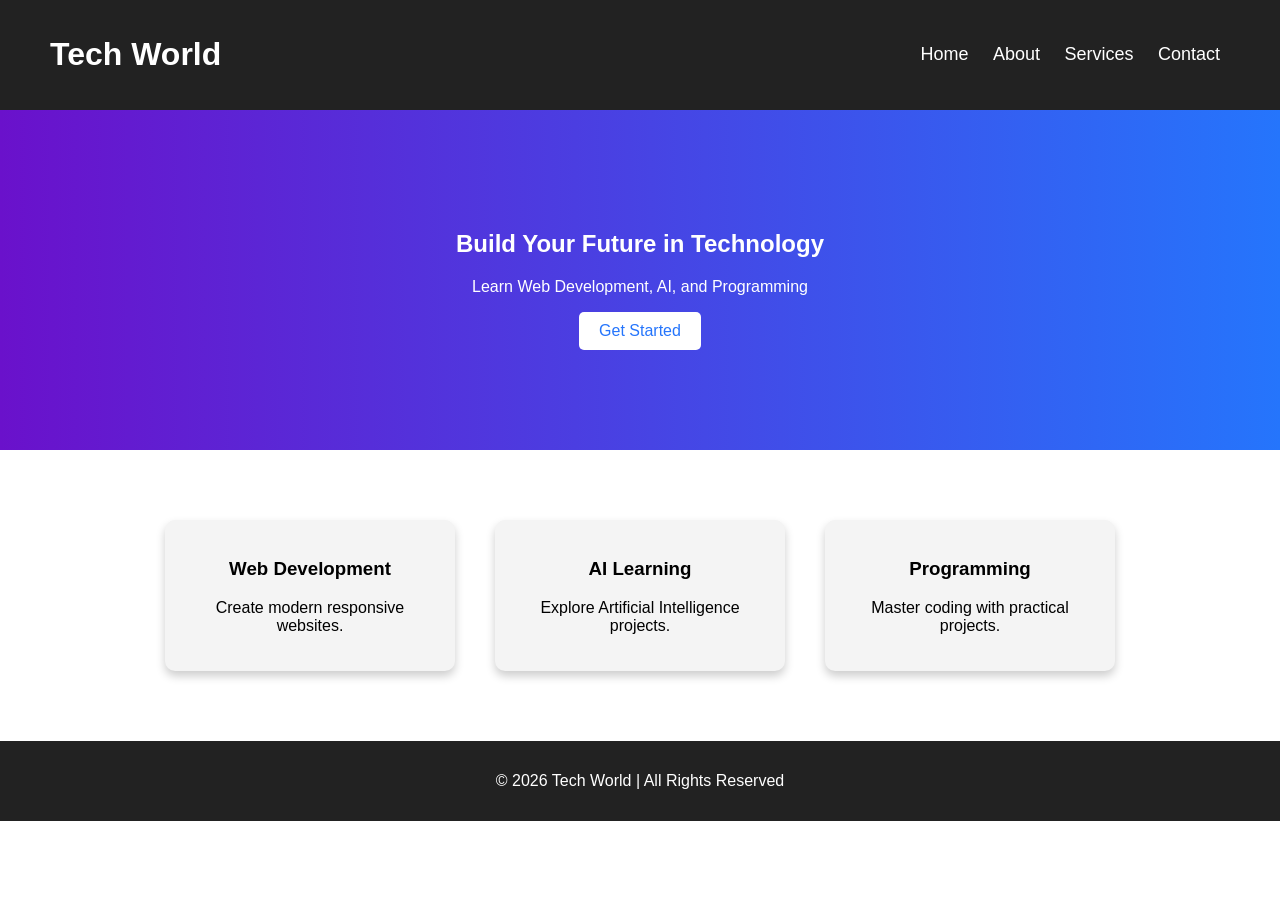
==== index.html @ edb5680f "Add files via upload Task 1 - Landing Page" ====
<!DOCTYPE html>
<html>
<head>
<meta charset="UTF-8">
<title>Tech Landing Page</title>
<link rel="stylesheet" href="style.css">
</head>

<body>

<header>
<h1>Tech World</h1>
<nav>
<a href="#">Home</a>
<a href="#">About</a>
<a href="#">Services</a>
<a href="#">Contact</a>
</nav>
</header>

<section class="hero">
<h2>Build Your Future in Technology</h2>
<p>Learn Web Development, AI, and Programming</p>
<button>Get Started</button>
</section>

<section class="features">

<div class="card">
<h3>Web Development</h3>
<p>Create modern responsive websites.</p>
</div>

<div class="card">
<h3>AI Learning</h3>
<p>Explore Artificial Intelligence projects.</p>
</div>

<div class="card">
<h3>Programming</h3>
<p>Master coding with practical projects.</p>
</div>

</section>

<footer>
<p>© 2026 Tech World | All Rights Reserved</p>
</footer>

</body>
</html>
---- style.css ----
body{
font-family: Arial;
margin:0;
}

header{
display:flex;
justify-content:space-between;
align-items:center;
background:#222;
color:white;
padding:15px 50px;
}

nav a{
color:white;
margin:10px;
text-decoration:none;
font-size:18px;
}

.hero{
text-align:center;
padding:100px;
background:linear-gradient(to right,#6a11cb,#2575fc);
color:white;
}

.hero button{
padding:10px 20px;
border:none;
background:white;
color:#2575fc;
font-size:16px;
cursor:pointer;
border-radius:5px;
}

.features{
display:flex;
justify-content:center;
padding:50px;
}

.card{
background:#f4f4f4;
padding:20px;
margin:20px;
width:250px;
text-align:center;
border-radius:10px;
box-shadow:0px 5px 10px rgba(0,0,0,0.2);
}

footer{
background:#222;
color:white;
text-align:center;
padding:15px;
}
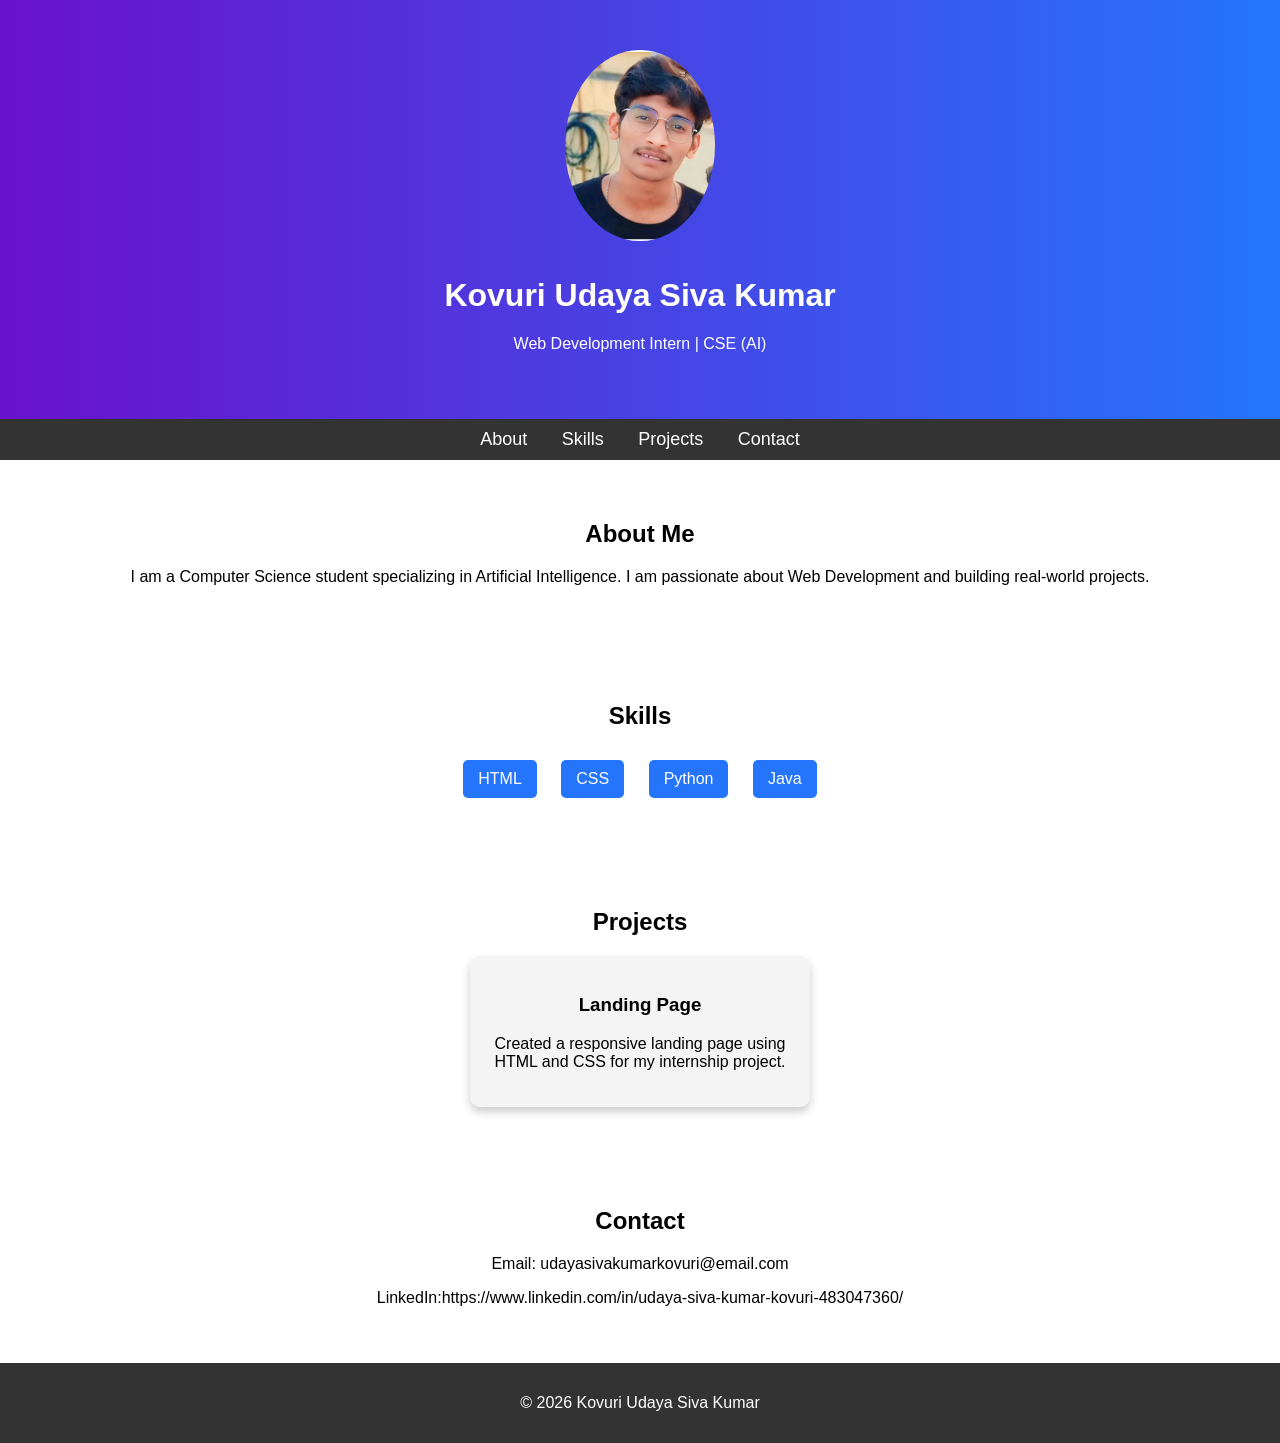
==== commit 90c7e750: "Add files via upload Task 2: Personal Portfolio Website  This project is created using HTML and CS" ====
--- a/index.html
+++ b/index.html
@@ -1,50 +1,61 @@
 <!DOCTYPE html>
 <html>
 <head>
-<meta charset="UTF-8">
-<title>Tech Landing Page</title>
+<title>My Portfolio</title>
 <link rel="stylesheet" href="style.css">
 </head>
 
 <body>
 
 <header>
-<h1>Tech World</h1>
-<nav>
-<a href="#">Home</a>
-<a href="#">About</a>
-<a href="#">Services</a>
-<a href="#">Contact</a>
-</nav>
+<div class="header-content">
+<img src="profile.jpg" alt="Profile Photo">
+<h1>Kovuri Udaya Siva Kumar</h1>
+<p>Web Development Intern | CSE (AI)</p>
+</div>
 </header>
 
-<section class="hero">
-<h2>Build Your Future in Technology</h2>
-<p>Learn Web Development, AI, and Programming</p>
-<button>Get Started</button>
+<nav>
+<a href="#about">About</a>
+<a href="#skills">Skills</a>
+<a href="#projects">Projects</a>
+<a href="#contact">Contact</a>
+</nav>
+
+<section id="about">
+<h2>About Me</h2>
+<p>
+I am a Computer Science student specializing in Artificial Intelligence.
+I am passionate about Web Development and building real-world projects.
+</p>
 </section>
 
-<section class="features">
+<section id="skills">
+<h2>Skills</h2>
+<div class="skills">
+<span>HTML</span>
+<span>CSS</span>
+<span>Python</span>
+<span>Java</span>
+</div>
+</section>
 
-<div class="card">
-<h3>Web Development</h3>
-<p>Create modern responsive websites.</p>
+<section id="projects">
+<h2>Projects</h2>
+<div class="project-card">
+<h3>Landing Page</h3>
+<p>Created a responsive landing page using HTML and CSS for my internship project.</p>
 </div>
+</section>
 
-<div class="card">
-<h3>AI Learning</h3>
-<p>Explore Artificial Intelligence projects.</p>
-</div>
-
-<div class="card">
-<h3>Programming</h3>
-<p>Master coding with practical projects.</p>
-</div>
-
+<section id="contact">
+<h2>Contact</h2>
+<p>Email: udayasivakumarkovuri@email.com</p>
+<p>LinkedIn:https://www.linkedin.com/in/udaya-siva-kumar-kovuri-483047360/</p>
 </section>
 
 <footer>
-<p>© 2026 Tech World | All Rights Reserved</p>
+<p>© 2026 Kovuri Udaya Siva Kumar</p>
 </footer>
 
 </body>
--- a/style.css
+++ b/style.css
@@ -4,56 +4,60 @@
 }
 
 header{
-display:flex;
-justify-content:space-between;
-align-items:center;
-background:#222;
+background:linear-gradient(to right,#6a11cb,#2575fc);
 color:white;
-padding:15px 50px;
+text-align:center;
+padding:50px;
+}
+
+header img{
+width:150px;
+border-radius:50%;
+margin-bottom:10px;
+}
+
+nav{
+background:#333;
+text-align:center;
+padding:10px;
 }
 
 nav a{
 color:white;
-margin:10px;
+margin:15px;
 text-decoration:none;
 font-size:18px;
 }
 
-.hero{
-text-align:center;
-padding:100px;
-background:linear-gradient(to right,#6a11cb,#2575fc);
-color:white;
+nav a:hover{
+color:#2575fc;
 }
 
-.hero button{
-padding:10px 20px;
-border:none;
-background:white;
-color:#2575fc;
-font-size:16px;
-cursor:pointer;
+section{
+padding:40px;
+text-align:center;
+}
+
+.skills span{
+background:#2575fc;
+color:white;
+padding:10px 15px;
+margin:10px;
+display:inline-block;
 border-radius:5px;
 }
 
-.features{
-display:flex;
-justify-content:center;
-padding:50px;
-}
-
-.card{
+.project-card{
 background:#f4f4f4;
 padding:20px;
-margin:20px;
-width:250px;
-text-align:center;
+margin:auto;
+width:300px;
 border-radius:10px;
 box-shadow:0px 5px 10px rgba(0,0,0,0.2);
 }
 
 footer{
-background:#222;
+background:#333;
 color:white;
 text-align:center;
 padding:15px;
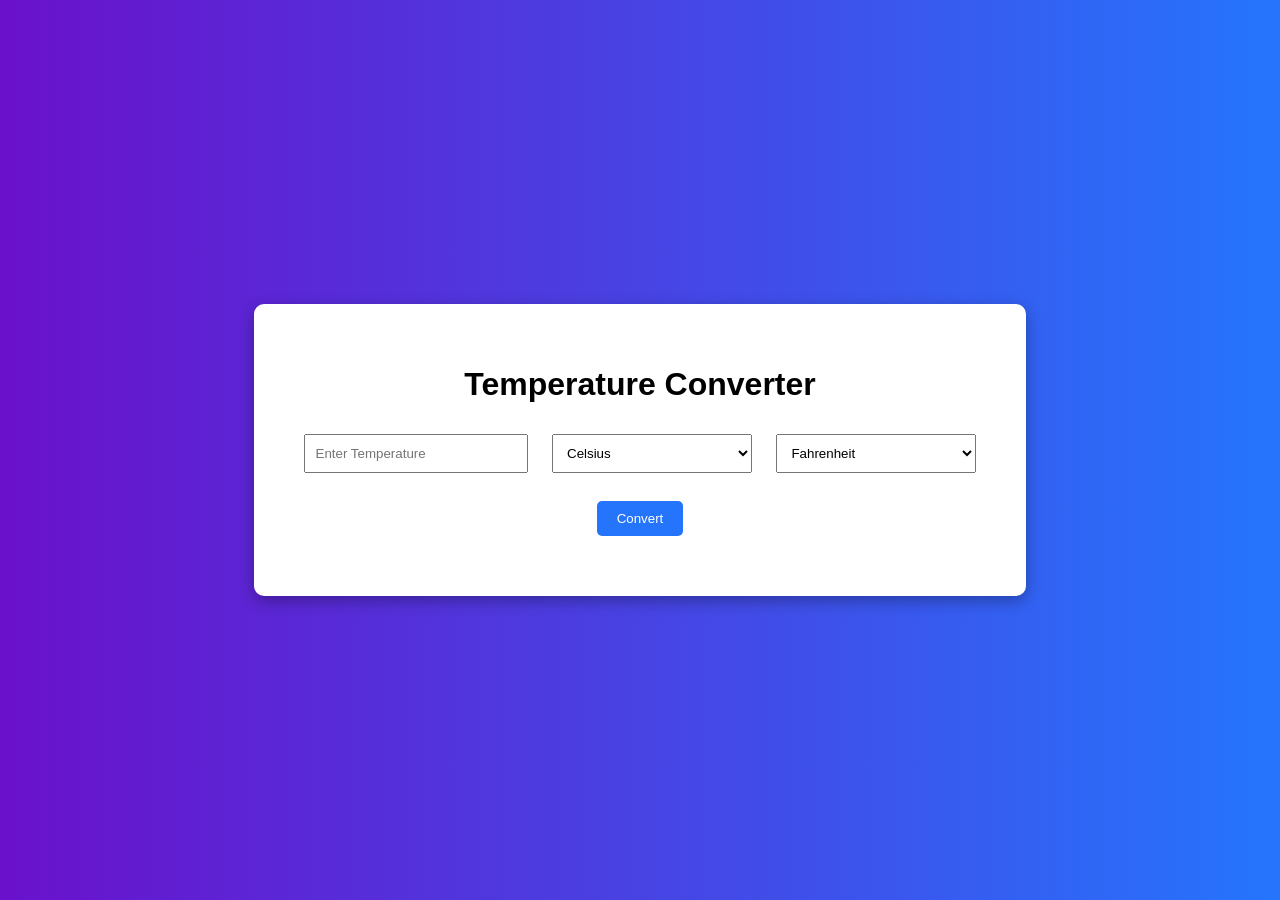
==== commit 9b65252b: "Add files via upload Task 3 – Temperature Converter  This project is a Temperature Converter web a" ====
--- a/index.html
+++ b/index.html
@@ -1,62 +1,38 @@
 <!DOCTYPE html>
 <html>
 <head>
-<title>My Portfolio</title>
+<title>Temperature Converter</title>
 <link rel="stylesheet" href="style.css">
 </head>
 
 <body>
 
-<header>
-<div class="header-content">
-<img src="profile.jpg" alt="Profile Photo">
-<h1>Kovuri Udaya Siva Kumar</h1>
-<p>Web Development Intern | CSE (AI)</p>
+<div class="container">
+<h1>Temperature Converter</h1>
+
+<input type="number" id="temperature" placeholder="Enter Temperature">
+
+<select id="fromUnit">
+<option value="celsius">Celsius</option>
+<option value="fahrenheit">Fahrenheit</option>
+<option value="kelvin">Kelvin</option>
+</select>
+
+<select id="toUnit">
+<option value="fahrenheit">Fahrenheit</option>
+<option value="celsius">Celsius</option>
+<option value="kelvin">Kelvin</option>
+</select>
+
+<br><br>
+
+<button onclick="convertTemp()">Convert</button>
+
+<h2 id="result"></h2>
+
 </div>
-</header>
 
-<nav>
-<a href="#about">About</a>
-<a href="#skills">Skills</a>
-<a href="#projects">Projects</a>
-<a href="#contact">Contact</a>
-</nav>
-
-<section id="about">
-<h2>About Me</h2>
-<p>
-I am a Computer Science student specializing in Artificial Intelligence.
-I am passionate about Web Development and building real-world projects.
-</p>
-</section>
-
-<section id="skills">
-<h2>Skills</h2>
-<div class="skills">
-<span>HTML</span>
-<span>CSS</span>
-<span>Python</span>
-<span>Java</span>
-</div>
-</section>
-
-<section id="projects">
-<h2>Projects</h2>
-<div class="project-card">
-<h3>Landing Page</h3>
-<p>Created a responsive landing page using HTML and CSS for my internship project.</p>
-</div>
-</section>
-
-<section id="contact">
-<h2>Contact</h2>
-<p>Email: udayasivakumarkovuri@email.com</p>
-<p>LinkedIn:https://www.linkedin.com/in/udaya-siva-kumar-kovuri-483047360/</p>
-</section>
-
-<footer>
-<p>© 2026 Kovuri Udaya Siva Kumar</p>
-</footer>
+<script src="script.js"></script>
 
 </body>
 </html>
--- a/style.css
+++ b/style.css
@@ -1,64 +1,40 @@
 body{
 font-family: Arial;
+background:linear-gradient(to right,#6a11cb,#2575fc);
+display:flex;
+justify-content:center;
+align-items:center;
+height:100vh;
 margin:0;
 }
 
-header{
-background:linear-gradient(to right,#6a11cb,#2575fc);
-color:white;
+.container{
+background:white;
+padding:40px;
+border-radius:10px;
 text-align:center;
-padding:50px;
+box-shadow:0px 5px 15px rgba(0,0,0,0.3);
 }
 
-header img{
-width:150px;
-border-radius:50%;
-margin-bottom:10px;
+input,select{
+padding:10px;
+margin:10px;
+width:200px;
 }
 
-nav{
-background:#333;
-text-align:center;
-padding:10px;
+button{
+padding:10px 20px;
+background:#2575fc;
+color:white;
+border:none;
+border-radius:5px;
+cursor:pointer;
 }
 
-nav a{
-color:white;
-margin:15px;
-text-decoration:none;
-font-size:18px;
+button:hover{
+background:#1a5cd8;
 }
 
-nav a:hover{
-color:#2575fc;
-}
-
-section{
-padding:40px;
-text-align:center;
-}
-
-.skills span{
-background:#2575fc;
-color:white;
-padding:10px 15px;
-margin:10px;
-display:inline-block;
-border-radius:5px;
-}
-
-.project-card{
-background:#f4f4f4;
-padding:20px;
-margin:auto;
-width:300px;
-border-radius:10px;
-box-shadow:0px 5px 10px rgba(0,0,0,0.2);
-}
-
-footer{
-background:#333;
-color:white;
-text-align:center;
-padding:15px;
+h2{
+margin-top:20px;
 }
